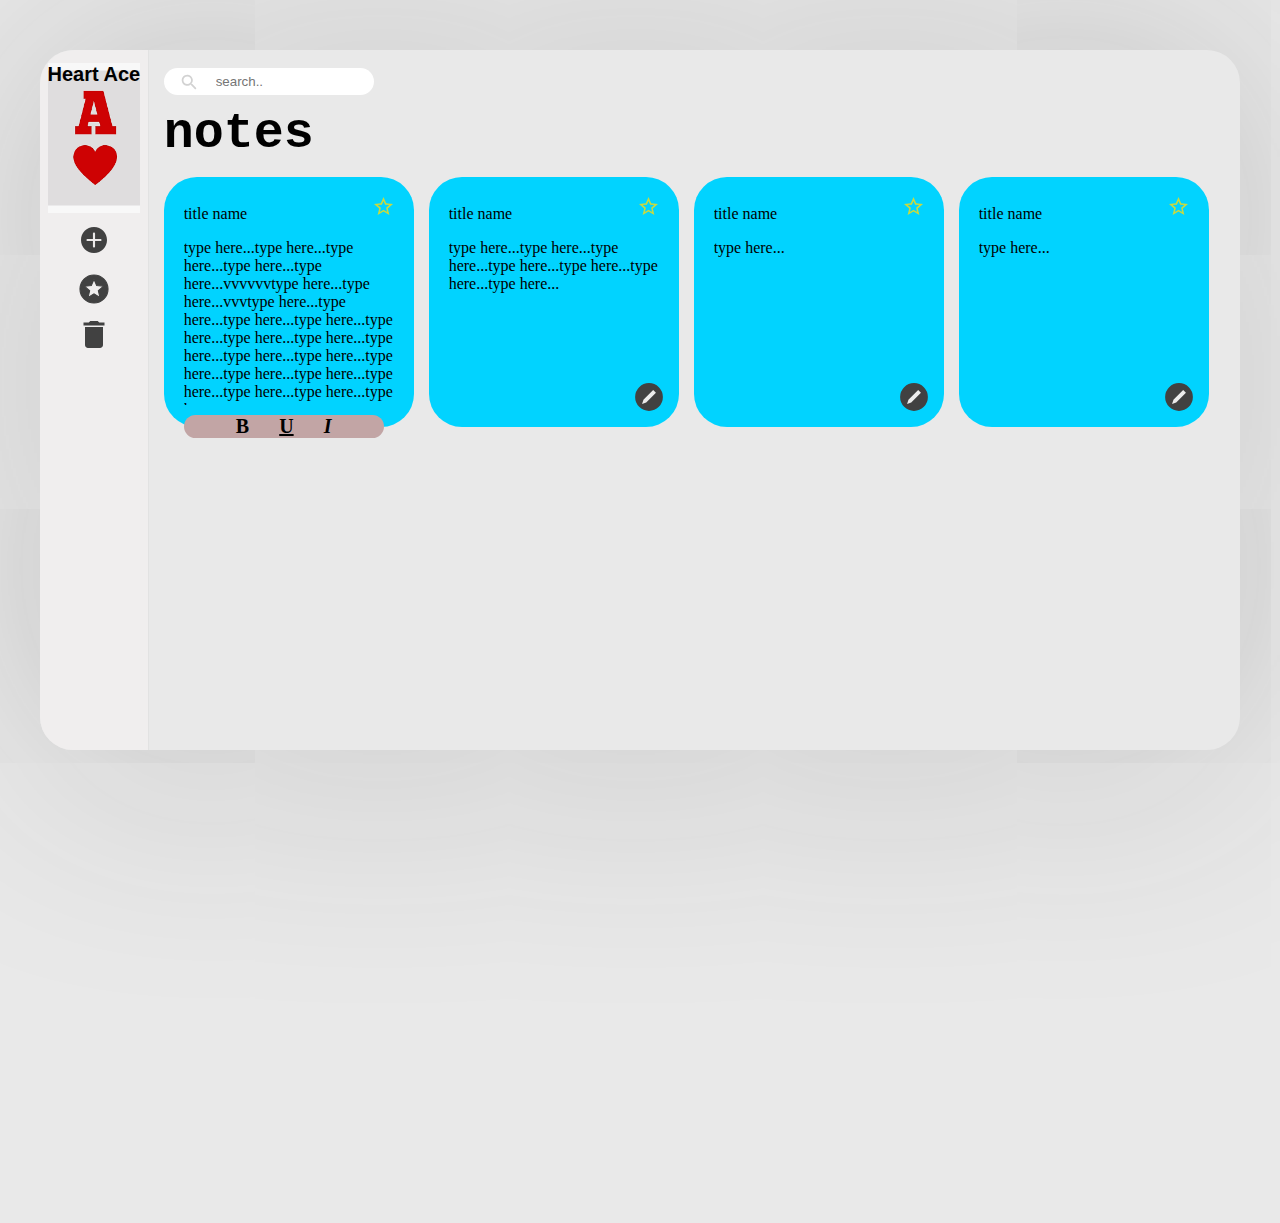
==== index.html @ 78c8141c "Heart Ace" ====
<!DOCTYPE html>
<html lang="en">

<head>
    <meta charset="UTF-8">
    <meta http-equiv="X-UA-Compatible" content="IE=edge">
    <meta name="viewport" content="width=device-width, initial-scale=1.0">
    <title>noteBook</title>
    <link rel="stylesheet" href="style.css">
</head>

<body>
    <section>
        <div id="menu">
            <h1>Heart Ace</h1>
            <ul>
                <li>
                    <svg fill="#414141" height="26px" width="26px" version="1.1" id="Layer_1"
                        xmlns="http://www.w3.org/2000/svg" xmlns:xlink="http://www.w3.org/1999/xlink"
                        viewBox="0 0 512 512" xml:space="preserve" stroke="#000000"
                        transform="matrix(1, 0, 0, 1, 0, 0)rotate(0)">
                        <g id="SVGRepo_bgCarrier" stroke-width="0"></g>
                        <g id="SVGRepo_tracerCarrier" stroke-linecap="round" stroke-linejoin="round"></g>
                        <g id="SVGRepo_iconCarrier">
                            <g>
                                <g>
                                    <path
                                        d="M256,0C114.837,0,0,114.837,0,256s114.837,256,256,256s256-114.837,256-256S397.163,0,256,0z M384,277.333H277.333V384 c0,11.776-9.557,21.333-21.333,21.333s-21.333-9.557-21.333-21.333V277.333H128.043c-11.776,0-21.333-9.557-21.333-21.333 s9.557-21.333,21.333-21.333h106.624V128c0-11.776,9.557-21.333,21.333-21.333s21.333,9.557,21.333,21.333v106.667H384 c11.776,0,21.333,9.557,21.333,21.333S395.776,277.333,384,277.333z">
                                    </path>
                                </g>
                            </g>
                        </g>
                    </svg>

                    <ul>
                        <li>
                            <div></div>
                        </li>
                        <li>
                            <div></div>
                        </li>
                        <li>
                            <div></div>
                        </li>
                        <li>
                            <div></div>
                        </li>
                    </ul>
                </li>
            </ul>
            <svg xmlns="http://www.w3.org/2000/svg" fill="#414141" width="64px" height="64px"
                viewBox="-10.8 -10.8 45.60 45.60" stroke="#414141" stroke-width="0.792">
                <g id="SVGRepo_bgCarrier" stroke-width="0"></g>
                <g id="SVGRepo_tracerCarrier" stroke-linecap="round" stroke-linejoin="round"></g>
                <g id="SVGRepo_iconCarrier">
                    <path
                        d="M11.99 2C6.47 2 2 6.48 2 12s4.47 10 9.99 10C17.52 22 22 17.52 22 12S17.52 2 11.99 2zm4.24 16L12 15.45 7.77 18l1.12-4.81-3.73-3.23 4.92-.42L12 5l1.92 4.53 4.92.42-3.73 3.23L16.23 18z">
                    </path>
                </g>
            </svg>
            <svg width="22" height="27" viewBox="0 0 22 27" fill="none" xmlns="http://www.w3.org/2000/svg">
                <path
                    d="M2 24C2 25.65 3.35 27 5 27H17C18.65 27 20 25.65 20 24V6H2V24ZM21.5 1.5H16.25L14.75 0H7.25L5.75 1.5H0.5V4.5H21.5V1.5Z"
                    fill="#414141" />
            </svg>

        </div>
        <div id="notesBox">
            <div class="searchBox">
                <svg width="50" height="16" viewBox="0 0 10 11" fill="none" xmlns="http://www.w3.org/2000/svg">
                    <path
                        d="M7.33255 6.93444H6.86916L6.70492 6.77616C7.40881 5.95544 7.77248 4.83573 7.57305 3.64569C7.29736 2.01596 5.9365 0.714531 4.29409 0.515213C1.81288 0.210373 -0.275323 2.29735 0.0296957 4.77711C0.229131 6.41856 1.53133 7.77861 3.162 8.05414C4.35275 8.25346 5.47311 7.89 6.29431 7.18652L6.45269 7.35067V7.81379L8.94563 10.3053C9.18613 10.5456 9.57913 10.5456 9.81963 10.3053C10.0601 10.0649 10.0601 9.67214 9.81963 9.43178L7.33255 6.93444ZM3.8131 6.93444C2.35253 6.93444 1.17352 5.75612 1.17352 4.2964C1.17352 2.83669 2.35253 1.65836 3.8131 1.65836C5.27367 1.65836 6.45269 2.83669 6.45269 4.2964C6.45269 5.75612 5.27367 6.93444 3.8131 6.93444Z"
                        fill="#D2D2D2" />
                </svg>
                <input type="search" name="" id="" placeholder="search..">
            </div>
            <h1>notes</h1>
            <div id="notes">
                <div>
                    <div>
                        <hi>title name</hi>
                        <p>type here...type here...type here...type here...type here...vvvvvvtype here...type
                            here...vvvtype here...type here...type here...type here...type here...type here...type
                            here...type here...type here...type here...type here...type here...type here...type
                            here...type here...type here...type here...</p>
                            
                    </div>
                    <nav>
                        <ul>
                            <li>
                                <b>B</b>
                            </li>
                            <li>
                               <b><u>U</u></b> 
                            </li>
                            <li>
                               <b><i>I</i></b> 
                            </li>
                        </ul>
                    </nav>

                    <svg width="19" height="19" viewBox="0 0 19 19" fill="none" xmlns="http://www.w3.org/2000/svg">
                        <path
                            d="M19 6.90152L12.1695 6.31415L9.5 0.042572L6.8305 6.32363L0 6.90152L5.187 11.3826L3.629 18.0426L9.5 14.5089L15.371 18.0426L13.8225 11.3826L19 6.90152ZM9.5 12.7373L5.928 14.8878L6.878 10.8331L3.724 8.10468L7.885 7.74468L9.5 3.92678L11.1245 7.75415L15.2855 8.11415L12.1315 10.8426L13.0815 14.8973L9.5 12.7373Z"
                            fill="#C9D940" />
                    </svg>

                    <!-- <svg fill="#414141" viewBox="-2.4 -2.4 28.80 28.80" xmlns="http://www.w3.org/2000/svg">
                            <g id="SVGRepo_bgCarrier" stroke-width="0" transform="translate(4.92,4.92), scale(0.59)">
                                <rect x="-2.4" y="-2.4" width="28.80" height="28.80" rx="14.4" fill="#ECECEC"
                                    strokewidth="0"></rect>
                            </g>
                            <g id="SVGRepo_tracerCarrier" stroke-linecap="round" stroke-linejoin="round"
                                stroke="#CCCCCC" stroke-width="0.048"></g>
                            <g id="SVGRepo_iconCarrier">
                                <path d="M12,2A10,10,0,1,0,22,12,10,10,0,0,0,12,2ZM10,16,7,17l1-3,7-7,2,2Z"></path>
                            </g>
                        </svg> -->

                </div>
                <div>
                    <div>
                        <hi>title name</hi>
                        <p>type here...type here...type here...type here...type here...type here...type here...</p>
                    </div>

                    <svg width="19" height="19" viewBox="0 0 19 19" fill="none" xmlns="http://www.w3.org/2000/svg">
                        <path
                            d="M19 6.90152L12.1695 6.31415L9.5 0.042572L6.8305 6.32363L0 6.90152L5.187 11.3826L3.629 18.0426L9.5 14.5089L15.371 18.0426L13.8225 11.3826L19 6.90152ZM9.5 12.7373L5.928 14.8878L6.878 10.8331L3.724 8.10468L7.885 7.74468L9.5 3.92678L11.1245 7.75415L15.2855 8.11415L12.1315 10.8426L13.0815 14.8973L9.5 12.7373Z"
                            fill="#C9D940" />
                    </svg>
                    </svg>
                    <svg class="pencil" fill="#414141" viewBox="-2.4 -2.4 28.80 28.80"
                        xmlns="http://www.w3.org/2000/svg">
                        <g id="SVGRepo_bgCarrier" stroke-width="0" transform="translate(4.92,4.92), scale(0.59)">
                            <rect x="-2.4" y="-2.4" width="28.80" height="28.80" rx="14.4" fill="#ECECEC"
                                strokewidth="0"></rect>
                        </g>
                        <g id="SVGRepo_tracerCarrier" stroke-linecap="round" stroke-linejoin="round" stroke="#CCCCCC"
                            stroke-width="0.048"></g>
                        <g id="SVGRepo_iconCarrier">
                            <path d="M12,2A10,10,0,1,0,22,12,10,10,0,0,0,12,2ZM10,16,7,17l1-3,7-7,2,2Z"></path>
                        </g>
                    </svg>

                </div>


                <div>
                    <div>
                        <hi>title name</hi>
                        <p>type here...</p>
                    </div>

                    <svg width="19" height="19" viewBox="0 0 19 19" fill="none" xmlns="http://www.w3.org/2000/svg">
                        <path
                            d="M19 6.90152L12.1695 6.31415L9.5 0.042572L6.8305 6.32363L0 6.90152L5.187 11.3826L3.629 18.0426L9.5 14.5089L15.371 18.0426L13.8225 11.3826L19 6.90152ZM9.5 12.7373L5.928 14.8878L6.878 10.8331L3.724 8.10468L7.885 7.74468L9.5 3.92678L11.1245 7.75415L15.2855 8.11415L12.1315 10.8426L13.0815 14.8973L9.5 12.7373Z"
                            fill="#C9D940" />
                    </svg>
                    </svg>
                    <svg class="pencil" fill="#414141" viewBox="-2.4 -2.4 28.80 28.80"
                        xmlns="http://www.w3.org/2000/svg">
                        <g id="SVGRepo_bgCarrier" stroke-width="0" transform="translate(4.92,4.92), scale(0.59)">
                            <rect x="-2.4" y="-2.4" width="28.80" height="28.80" rx="14.4" fill="#ECECEC"
                                strokewidth="0"></rect>
                        </g>
                        <g id="SVGRepo_tracerCarrier" stroke-linecap="round" stroke-linejoin="round" stroke="#CCCCCC"
                            stroke-width="0.048"></g>
                        <g id="SVGRepo_iconCarrier">
                            <path d="M12,2A10,10,0,1,0,22,12,10,10,0,0,0,12,2ZM10,16,7,17l1-3,7-7,2,2Z"></path>
                        </g>
                    </svg>

                </div>
                <div>
                    <div>
                        <hi>title name</hi>
                        <p>type here...</p>
                    </div>

                    <svg width="19" height="19" viewBox="0 0 19 19" fill="none" xmlns="http://www.w3.org/2000/svg">
                        <path
                            d="M19 6.90152L12.1695 6.31415L9.5 0.042572L6.8305 6.32363L0 6.90152L5.187 11.3826L3.629 18.0426L9.5 14.5089L15.371 18.0426L13.8225 11.3826L19 6.90152ZM9.5 12.7373L5.928 14.8878L6.878 10.8331L3.724 8.10468L7.885 7.74468L9.5 3.92678L11.1245 7.75415L15.2855 8.11415L12.1315 10.8426L13.0815 14.8973L9.5 12.7373Z"
                            fill="#C9D940" />
                    </svg>
                    </svg>
                    <svg class="pencil" fill="#414141" viewBox="-2.4 -2.4 28.80 28.80"
                        xmlns="http://www.w3.org/2000/svg">
                        <g id="SVGRepo_bgCarrier" stroke-width="0" transform="translate(4.92,4.92), scale(0.59)">
                            <rect x="-2.4" y="-2.4" width="28.80" height="28.80" rx="14.4" fill="#ECECEC"
                                strokewidth="0"></rect>
                        </g>
                        <g id="SVGRepo_tracerCarrier" stroke-linecap="round" stroke-linejoin="round" stroke="#CCCCCC"
                            stroke-width="0.048"></g>
                        <g id="SVGRepo_iconCarrier">
                            <path d="M12,2A10,10,0,1,0,22,12,10,10,0,0,0,12,2ZM10,16,7,17l1-3,7-7,2,2Z"></path>
                        </g>
                    </svg>

                </div>
                <!-- <div>
                    <div>
                        <hi>title name</hi>
                        <p>type here...</p>
                    </div>
                    
                        <svg width="19" height="19" viewBox="0 0 19 19" fill="none" xmlns="http://www.w3.org/2000/svg">
                            <path
                                d="M19 6.90152L12.1695 6.31415L9.5 0.042572L6.8305 6.32363L0 6.90152L5.187 11.3826L3.629 18.0426L9.5 14.5089L15.371 18.0426L13.8225 11.3826L19 6.90152ZM9.5 12.7373L5.928 14.8878L6.878 10.8331L3.724 8.10468L7.885 7.74468L9.5 3.92678L11.1245 7.75415L15.2855 8.11415L12.1315 10.8426L13.0815 14.8973L9.5 12.7373Z"
                                fill="#C9D940" />
                        </svg>
                        </svg>
                        <svg class="pencil" fill="#414141" viewBox="-2.4 -2.4 28.80 28.80" xmlns="http://www.w3.org/2000/svg">
                            <g id="SVGRepo_bgCarrier" stroke-width="0" transform="translate(4.92,4.92), scale(0.59)">
                                <rect x="-2.4" y="-2.4" width="28.80" height="28.80" rx="14.4" fill="#ECECEC"
                                    strokewidth="0"></rect>
                            </g>
                            <g id="SVGRepo_tracerCarrier" stroke-linecap="round" stroke-linejoin="round"
                                stroke="#CCCCCC" stroke-width="0.048"></g>
                            <g id="SVGRepo_iconCarrier">
                                <path d="M12,2A10,10,0,1,0,22,12,10,10,0,0,0,12,2ZM10,16,7,17l1-3,7-7,2,2Z"></path>
                            </g>
                        </svg>
                    
                </div> -->
                <!-- <div>
                    <div>
                        <hi>title name</hi>
                        <p>type here...</p>
                    </div>
                    
                        <svg width="19" height="19" viewBox="0 0 19 19" fill="none" xmlns="http://www.w3.org/2000/svg">
                            <path
                                d="M19 6.90152L12.1695 6.31415L9.5 0.042572L6.8305 6.32363L0 6.90152L5.187 11.3826L3.629 18.0426L9.5 14.5089L15.371 18.0426L13.8225 11.3826L19 6.90152ZM9.5 12.7373L5.928 14.8878L6.878 10.8331L3.724 8.10468L7.885 7.74468L9.5 3.92678L11.1245 7.75415L15.2855 8.11415L12.1315 10.8426L13.0815 14.8973L9.5 12.7373Z"
                                fill="#C9D940" />
                        </svg>
                        </svg>
                        <svg class="pencil" fill="#414141" viewBox="-2.4 -2.4 28.80 28.80" xmlns="http://www.w3.org/2000/svg">
                            <g id="SVGRepo_bgCarrier" stroke-width="0" transform="translate(4.92,4.92), scale(0.59)">
                                <rect x="-2.4" y="-2.4" width="28.80" height="28.80" rx="14.4" fill="#ECECEC"
                                    strokewidth="0"></rect>
                            </g>
                            <g id="SVGRepo_tracerCarrier" stroke-linecap="round" stroke-linejoin="round"
                                stroke="#CCCCCC" stroke-width="0.048"></g>
                            <g id="SVGRepo_iconCarrier">
                                <path d="M12,2A10,10,0,1,0,22,12,10,10,0,0,0,12,2ZM10,16,7,17l1-3,7-7,2,2Z"></path>
                            </g>
                        </svg>
                    
                </div> -->

                <!-- <div>
                    <div>
                        <hi>title name</hi>
                        <p>type here...</p>
                    </div>
                    
                        <svg width="19" height="19" viewBox="0 0 19 19" fill="none" xmlns="http://www.w3.org/2000/svg">
                            <path
                                d="M19 6.90152L12.1695 6.31415L9.5 0.042572L6.8305 6.32363L0 6.90152L5.187 11.3826L3.629 18.0426L9.5 14.5089L15.371 18.0426L13.8225 11.3826L19 6.90152ZM9.5 12.7373L5.928 14.8878L6.878 10.8331L3.724 8.10468L7.885 7.74468L9.5 3.92678L11.1245 7.75415L15.2855 8.11415L12.1315 10.8426L13.0815 14.8973L9.5 12.7373Z"
                                fill="#C9D940" />
                        </svg>
                        </svg>
                        <svg class="pencil" fill="#414141" viewBox="-2.4 -2.4 28.80 28.80" xmlns="http://www.w3.org/2000/svg">
                            <g id="SVGRepo_bgCarrier" stroke-width="0" transform="translate(4.92,4.92), scale(0.59)">
                                <rect x="-2.4" y="-2.4" width="28.80" height="28.80" rx="14.4" fill="#ECECEC"
                                    strokewidth="0"></rect>
                            </g>
                            <g id="SVGRepo_tracerCarrier" stroke-linecap="round" stroke-linejoin="round"
                                stroke="#CCCCCC" stroke-width="0.048"></g>
                            <g id="SVGRepo_iconCarrier">
                                <path d="M12,2A10,10,0,1,0,22,12,10,10,0,0,0,12,2ZM10,16,7,17l1-3,7-7,2,2Z"></path>
                            </g>
                        </svg>
                    
                </div> -->
            </div>
        </div>
    </section>

</body>

</html>
---- style.css ----
body {
    background-color: #E9E9E9;
}

section {
    width: 1200px;
    height: 700px;
    margin: 50px auto;
    background-color: #E9E9E9;
    border-radius: 33px;
    box-shadow: 0px 2px 250px 2px rgba(47, 47, 47, 0.22);
    display: flex;
    align-items: center;
}

/* right div start>>>>>> */
#menu {
    background-color: #F0EEEE;
    border-radius: 34px 0px 0px 33px;
    border-right: 1px solid #E2E2E2;
    width: 120px;
    height: 100%;
    display: flex;
    flex-wrap: wrap;
    flex-direction: column;
    align-items: center;
}

#menu>h1 {
    font-family: 'Lucida Sans', 'Lucida Sans Regular', 'Lucida Grande', 'Lucida Sans Unicode', Geneva, Verdana, sans-serif;
    font-size: 20px;
    font-weight: 600;
    height: 150px;
    background-image: url(img/download.png);
    background-size: cover;
    background-position: center;
}
/*menu>list of colorful circles  start............. */
#menu>ul {
    list-style: none;
    padding-left: 0;
    margin: 0;
}

#menu>ul>li>ul {
    padding-left: 0;
    margin-left: 3px;
    display: none;
    visibility: hidden;
    
}

#menu>ul>li:hover>ul{
    
    visibility: visible;
    display: block;
}

#menu>ul>li>ul>li {
    list-style: none;
}

#menu>ul>li>ul>li>div {
    margin-bottom: 10px;
    width: 20px;
    height: 20px;
    border-radius: 30px;
}

#menu>ul>li>ul>li:nth-of-type(1)>div {
    background-color: #E4EE90;
}

#menu>ul>li>ul>li:nth-of-type(2)>div {
    background-color: #01D3FF;
}

#menu>ul>li>ul>li:nth-of-type(3)>div {
    background-color: #FF9B73;
}

#menu>ul>li>ul>li:nth-of-type(4)>div {
    background-color: #FFC972;
}
/* list end................... */
/* ................. */
/* menu end............ */


/* neteBox start...nooooooooooooo */
#notesBox {
    margin-left: 15px;
    width: 100%;
    height: 100%;
}
/* searchBox item........... */
#notesBox>.searchBox {
    display: flex;
    align-items: center;
    width: 210px;
    height: 27px;
    border-radius: 50px;
    background-color: #fff;
    margin: 18px 0 10px 0;
}

#notesBox>.searchBox>input {
    outline: none;
    border: none;
    width: 110px;
}
/* searchBox item................ */
#notesBox>h1 {
    font-size: 50px;
    margin: 0 0 15px 0;
    font-family: monospace;
}

#notes {
    display: grid;
    grid-template-columns: 250px 250px 250px 250px;
    grid-template-rows:250px 250px 250px 250px  ;
    grid-gap: 15px;
}

#notes>div {
    border-radius: 33px;
    background-color: #01D3FF;
    /* display: flex;
    justify-content: space-around; */
    position: relative;
    /* align-items: center; */
}

#notes>div>div {
    width: 90%;
    height: 80%;
    margin-top: 28px;
    margin-left: 20px;
    overflow: hidden;
}
/* scroll.................. */
#notes>div:first-of-type>div {
    overflow-y: scroll;
}
#notes>div:first-of-type>div::-webkit-scrollbar {
    width: 8px;
    height: 15px;
}
#notes>div:first-of-type>div::-webkit-scrollbar-thumb{
    background-color: #E4EE90;
    border-radius: 10px;
}
#notes>div:first-of-type>div::-webkit-scrollbar-track{
    background-color: #000;
    border-radius: 10px;
}
/* scroll end............... */

#notes>div>svg:first-of-type {
    position: absolute;
    top: 20px;
    right: 21px;
}

.pencil {
    position: absolute;
    bottom: 10px;
    right: 10px;
    width: 40px;
    
}
nav{
    margin:10px 0 0 20px;
    border-radius: 30px;
   
    width: 200px;
    background-color: rgb(194, 165, 165);
}
nav>ul{
list-style: none;
display: flex;
    flex-wrap: wrap;
    justify-content: center;
    align-items: center;
    padding: 0;
    margin: 0;
}
nav>ul>li{
    margin: 0 15px;
    font-size: 20px;
}

/* noteBox end....yeeeeeeeeeeeeeeeeeee */
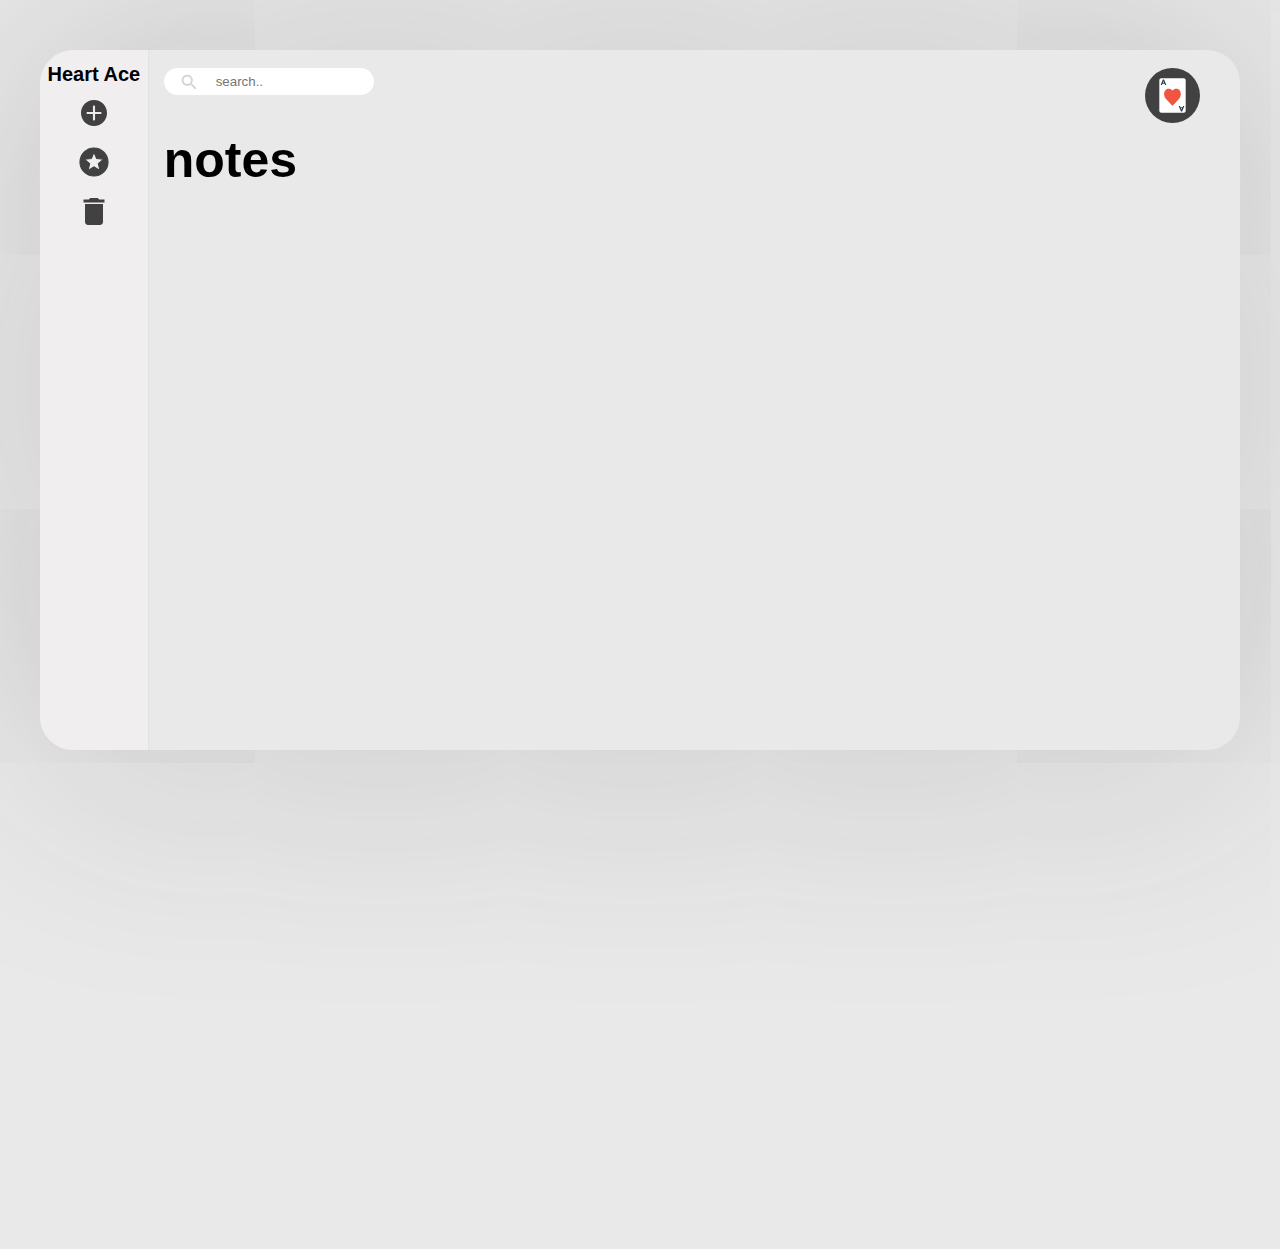
==== commit fbaa8d2d: "heart ace" ====
--- a/index.html
+++ b/index.html
@@ -11,8 +11,10 @@
 
 <body>
     <section>
+        <!-- menu start...left div......... -->
         <div id="menu">
             <h1>Heart Ace</h1>
+            <!-- start list..... -->
             <ul>
                 <li>
                     <svg fill="#414141" height="26px" width="26px" version="1.1" id="Layer_1"
@@ -47,8 +49,28 @@
                         </li>
                     </ul>
                 </li>
+                <li>
+                    <svg xmlns="http://www.w3.org/2000/svg" fill="#414141" width="64px" height="64px"
+                        viewBox="-10.8 -10.8 45.60 45.60" stroke="#414141" stroke-width="0.792">
+                        <g id="SVGRepo_bgCarrier" stroke-width="0"></g>
+                        <g id="SVGRepo_tracerCarrier" stroke-linecap="round" stroke-linejoin="round"></g>
+                        <g id="SVGRepo_iconCarrier">
+                            <path
+                                d="M11.99 2C6.47 2 2 6.48 2 12s4.47 10 9.99 10C17.52 22 22 17.52 22 12S17.52 2 11.99 2zm4.24 16L12 15.45 7.77 18l1.12-4.81-3.73-3.23 4.92-.42L12 5l1.92 4.53 4.92.42-3.73 3.23L16.23 18z">
+                            </path>
+                        </g>
+                    </svg>
+                </li>
+                <li>
+                    <svg width="22" height="27" viewBox="0 0 22 27" fill="none" xmlns="http://www.w3.org/2000/svg">
+                        <path
+                            d="M2 24C2 25.65 3.35 27 5 27H17C18.65 27 20 25.65 20 24V6H2V24ZM21.5 1.5H16.25L14.75 0H7.25L5.75 1.5H0.5V4.5H21.5V1.5Z"
+                            fill="#414141" />
+                    </svg>
+                </li>
             </ul>
-            <svg xmlns="http://www.w3.org/2000/svg" fill="#414141" width="64px" height="64px"
+            <!-- list end????????? -->
+            <!-- <svg xmlns="http://www.w3.org/2000/svg" fill="#414141" width="64px" height="64px"
                 viewBox="-10.8 -10.8 45.60 45.60" stroke="#414141" stroke-width="0.792">
                 <g id="SVGRepo_bgCarrier" stroke-width="0"></g>
                 <g id="SVGRepo_tracerCarrier" stroke-linecap="round" stroke-linejoin="round"></g>
@@ -57,23 +79,60 @@
                         d="M11.99 2C6.47 2 2 6.48 2 12s4.47 10 9.99 10C17.52 22 22 17.52 22 12S17.52 2 11.99 2zm4.24 16L12 15.45 7.77 18l1.12-4.81-3.73-3.23 4.92-.42L12 5l1.92 4.53 4.92.42-3.73 3.23L16.23 18z">
                     </path>
                 </g>
-            </svg>
-            <svg width="22" height="27" viewBox="0 0 22 27" fill="none" xmlns="http://www.w3.org/2000/svg">
+            </svg> -->
+            <!-- <svg width="22" height="27" viewBox="0 0 22 27" fill="none" xmlns="http://www.w3.org/2000/svg">
                 <path
                     d="M2 24C2 25.65 3.35 27 5 27H17C18.65 27 20 25.65 20 24V6H2V24ZM21.5 1.5H16.25L14.75 0H7.25L5.75 1.5H0.5V4.5H21.5V1.5Z"
                     fill="#414141" />
-            </svg>
+            </svg> -->
 
         </div>
+        <!-- menu end....... -->
+
+
+        <!-- notesBox start right div..... -->
         <div id="notesBox">
-            <div class="searchBox">
+            <div id="noteHeader">
+                <div class="searchBox">
+                    <svg width="50" height="16" viewBox="0 0 10 11" fill="none" xmlns="http://www.w3.org/2000/svg">
+                        <path
+                            d="M7.33255 6.93444H6.86916L6.70492 6.77616C7.40881 5.95544 7.77248 4.83573 7.57305 3.64569C7.29736 2.01596 5.9365 0.714531 4.29409 0.515213C1.81288 0.210373 -0.275323 2.29735 0.0296957 4.77711C0.229131 6.41856 1.53133 7.77861 3.162 8.05414C4.35275 8.25346 5.47311 7.89 6.29431 7.18652L6.45269 7.35067V7.81379L8.94563 10.3053C9.18613 10.5456 9.57913 10.5456 9.81963 10.3053C10.0601 10.0649 10.0601 9.67214 9.81963 9.43178L7.33255 6.93444ZM3.8131 6.93444C2.35253 6.93444 1.17352 5.75612 1.17352 4.2964C1.17352 2.83669 2.35253 1.65836 3.8131 1.65836C5.27367 1.65836 6.45269 2.83669 6.45269 4.2964C6.45269 5.75612 5.27367 6.93444 3.8131 6.93444Z"
+                            fill="#D2D2D2" />
+                    </svg>
+                    <input type="search" name="" id="" placeholder="search..">
+                </div>
+                <svg height="71px" width="71px" version="1.1" id="Layer_1" xmlns="http://www.w3.org/2000/svg"
+                    xmlns:xlink="http://www.w3.org/1999/xlink" viewBox="0 0 504 504" xml:space="preserve"
+                    fill="#000000">
+                    <g id="SVGRepo_bgCarrier" stroke-width="0"></g>
+                    <g id="SVGRepo_tracerCarrier" stroke-linecap="round" stroke-linejoin="round"></g>
+                    <g id="SVGRepo_iconCarrier">
+                        <circle style="fill:#414141;" cx="252" cy="252" r="252"></circle>
+                        <path style="fill:#FFFFFF;"
+                            d="M354.8,409.6H149.2c-10,0-18-8-18-18V112.4c0-10,8-18,18-18h205.6c10,0,18,8,18,18v279.2 C372.8,401.6,364.8,409.6,354.8,409.6z">
+                        </path>
+                        <g>
+                            <path style="fill:#2B3B4E;"
+                                d="M184,154.8l-4.4-10.4h-20.4l-4.4,10.4h-11.6l20.8-48.4h10.4l20.8,48.4H184z M169.2,120.8l-6,14h12 L169.2,120.8z">
+                            </path>
+                            <path style="fill:#2B3B4E;"
+                                d="M320,349.2l4.4,10.4h20.4l4.4-10.4h11.6L340,397.6h-10.4l-20.8-48.4H320z M334.8,383.2l6-14h-12 L334.8,383.2z">
+                            </path>
+                        </g>
+                        <path style="fill:#F1543F;"
+                            d="M252,207.2c13.6-17.2,32.8-21.2,46.4-16c33.2,12.8,41.2,61.6,12.4,92C252,346.4,252,346.4,252,346.4 s0,0-59.2-63.2c-28.8-30.8-20.8-79.2,12.4-92C219.2,186,238.4,189.6,252,207.2z">
+                        </path>
+                    </g>
+                </svg>
+            </div>
+            <!-- <div class="searchBox">
                 <svg width="50" height="16" viewBox="0 0 10 11" fill="none" xmlns="http://www.w3.org/2000/svg">
                     <path
                         d="M7.33255 6.93444H6.86916L6.70492 6.77616C7.40881 5.95544 7.77248 4.83573 7.57305 3.64569C7.29736 2.01596 5.9365 0.714531 4.29409 0.515213C1.81288 0.210373 -0.275323 2.29735 0.0296957 4.77711C0.229131 6.41856 1.53133 7.77861 3.162 8.05414C4.35275 8.25346 5.47311 7.89 6.29431 7.18652L6.45269 7.35067V7.81379L8.94563 10.3053C9.18613 10.5456 9.57913 10.5456 9.81963 10.3053C10.0601 10.0649 10.0601 9.67214 9.81963 9.43178L7.33255 6.93444ZM3.8131 6.93444C2.35253 6.93444 1.17352 5.75612 1.17352 4.2964C1.17352 2.83669 2.35253 1.65836 3.8131 1.65836C5.27367 1.65836 6.45269 2.83669 6.45269 4.2964C6.45269 5.75612 5.27367 6.93444 3.8131 6.93444Z"
                         fill="#D2D2D2" />
                 </svg>
                 <input type="search" name="" id="" placeholder="search..">
-            </div>
+            </div> -->
             <h1>notes</h1>
             <div id="notes">
                 <div>
@@ -83,7 +142,7 @@
                             here...vvvtype here...type here...type here...type here...type here...type here...type
                             here...type here...type here...type here...type here...type here...type here...type
                             here...type here...type here...type here...</p>
-                            
+
                     </div>
                     <nav>
                         <ul>
@@ -91,10 +150,10 @@
                                 <b>B</b>
                             </li>
                             <li>
-                               <b><u>U</u></b> 
+                                <b><u>U</u></b>
                             </li>
                             <li>
-                               <b><i>I</i></b> 
+                                <b><i>I</i></b>
                             </li>
                         </ul>
                     </nav>
@@ -119,10 +178,10 @@
 
                 </div>
                 <div>
-                    <div>
-                        <hi>title name</hi>
-                        <p>type here...type here...type here...type here...type here...type here...type here...</p>
-                    </div>
+
+                    <h3>title name</h3>
+                    <textarea name="" id="textarea" cols="21" rows="7" placeholder="type here..."></textarea>
+
 
                     <svg width="19" height="19" viewBox="0 0 19 19" fill="none" xmlns="http://www.w3.org/2000/svg">
                         <path
@@ -248,7 +307,6 @@
                         </svg>
                     
                 </div> -->
-
                 <!-- <div>
                     <div>
                         <hi>title name</hi>
@@ -276,6 +334,7 @@
                 </div> -->
             </div>
         </div>
+        <!-- notesBox end.......... -->
     </section>
 
 </body>
--- a/style.css
+++ b/style.css
@@ -1,7 +1,9 @@
+/* IN THE NAME OF RAINBOW GOD :D */
+
+
 body {
     background-color: #E9E9E9;
 }
-
 section {
     width: 1200px;
     height: 700px;
@@ -27,19 +29,23 @@
 }
 
 #menu>h1 {
-    font-family: 'Lucida Sans', 'Lucida Sans Regular', 'Lucida Grande', 'Lucida Sans Unicode', Geneva, Verdana, sans-serif;
+    font-family:Arial, Helvetica ,sans-serif;
     font-size: 20px;
     font-weight: 600;
-    height: 150px;
-    background-image: url(img/download.png);
+    /* height: 150px; */
+    /* background-image: url(img/download.png);
     background-size: cover;
-    background-position: center;
+    background-position: center; */
 }
 /*menu>list of colorful circles  start............. */
 #menu>ul {
     list-style: none;
     padding-left: 0;
     margin: 0;
+    display: flex;
+    flex-wrap: wrap;
+    justify-content:center ;
+    width: 70px;
 }
 
 #menu>ul>li>ul {
@@ -47,7 +53,6 @@
     margin-left: 3px;
     display: none;
     visibility: hidden;
-    
 }
 
 #menu>ul>li:hover>ul{
@@ -93,8 +98,17 @@
     width: 100%;
     height: 100%;
 }
+#noteHeader{
+    display: flex;
+    justify-content: space-between;
+}
+#noteHeader>svg{
+    margin-top: 10px;
+    width: 55px;
+    margin-right: 40px;
+}
 /* searchBox item........... */
-#notesBox>.searchBox {
+#notesBox>#noteHeader>.searchBox {
     display: flex;
     align-items: center;
     width: 210px;
@@ -104,7 +118,7 @@
     margin: 18px 0 10px 0;
 }
 
-#notesBox>.searchBox>input {
+#notesBox>#noteHeader>.searchBox>input {
     outline: none;
     border: none;
     width: 110px;
@@ -113,7 +127,7 @@
 #notesBox>h1 {
     font-size: 50px;
     margin: 0 0 15px 0;
-    font-family: monospace;
+    font-family: Arial, Helvetica, sans-serif;
 }
 
 #notes {
@@ -126,12 +140,40 @@
 #notes>div {
     border-radius: 33px;
     background-color: #01D3FF;
+    font-family: Arial, Helvetica, sans-serif;
     /* display: flex;
     justify-content: space-around; */
     position: relative;
+    animation: start 0.4s linear forwards;
+    opacity: 0;
     /* align-items: center; */
 }
-
+#notes>div:nth-of-type(1){
+    animation-delay: .2s;
+}
+#notes>div:nth-of-type(2){
+    animation-delay: .4s;
+}
+#notes>div:nth-of-type(3){
+    animation-delay: .6s;
+}
+#notes>div:nth-of-type(4){
+    animation-delay: .8s;
+}
+@keyframes start {
+    from{
+        width: 0px;
+        height: 0px;
+        opacity: 0;
+        transform: translate(200px,100px);
+    }
+    to{
+        width: 250px;
+        height: 250px;
+        opacity: 1;
+        transform: translate(0,0);
+    }
+}
 #notes>div>div {
     width: 90%;
     height: 80%;
@@ -139,6 +181,21 @@
     margin-left: 20px;
     overflow: hidden;
 }
+
+#notes>div>h3{
+    padding-left: 10px;
+}
+#notes>div>#textarea{
+    margin-left: 10px;
+    /* padding-right: 20px; */
+    line-height: 19px;
+    font-size: 15px;
+    /* padding-bottom: 140px; */
+    outline: none;
+    border: none;
+    background-color: #01D3FF;
+}
+
 /* scroll.................. */
 #notes>div:first-of-type>div {
     overflow-y: scroll;
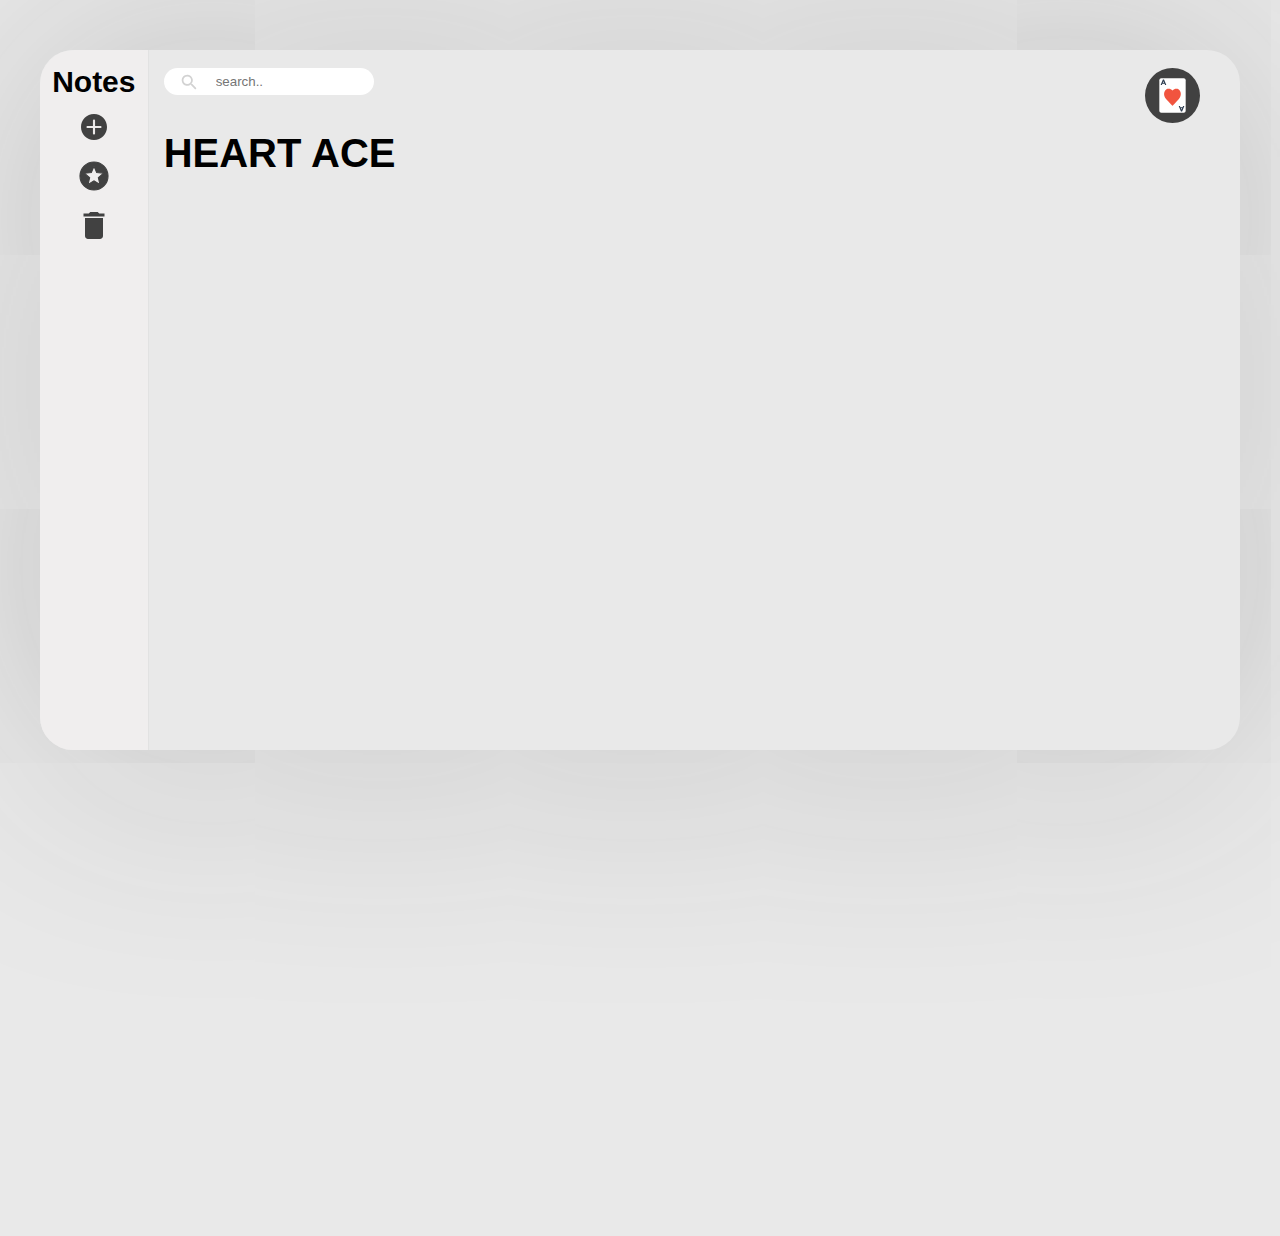
==== commit 069af1f5: "heart ace" ====
--- a/index.html
+++ b/index.html
@@ -13,7 +13,7 @@
     <section>
         <!-- menu start...left div......... -->
         <div id="menu">
-            <h1>Heart Ace</h1>
+            <h1>Notes</h1>
             <!-- start list..... -->
             <ul>
                 <li>
@@ -36,16 +36,16 @@
 
                     <ul>
                         <li>
-                            <div></div>
-                        </li>
-                        <li>
-                            <div></div>
-                        </li>
-                        <li>
-                            <div></div>
-                        </li>
-                        <li>
-                            <div></div>
+                            <div id="yellow"></div>
+                        </li>
+                        <li>
+                            <div id="blue"></div>
+                        </li>
+                        <li>
+                            <div id="red"></div>
+                        </li>
+                        <li>
+                            <div id="orange"></div>
                         </li>
                     </ul>
                 </li>
@@ -70,21 +70,10 @@
                 </li>
             </ul>
             <!-- list end????????? -->
-            <!-- <svg xmlns="http://www.w3.org/2000/svg" fill="#414141" width="64px" height="64px"
-                viewBox="-10.8 -10.8 45.60 45.60" stroke="#414141" stroke-width="0.792">
-                <g id="SVGRepo_bgCarrier" stroke-width="0"></g>
-                <g id="SVGRepo_tracerCarrier" stroke-linecap="round" stroke-linejoin="round"></g>
-                <g id="SVGRepo_iconCarrier">
-                    <path
-                        d="M11.99 2C6.47 2 2 6.48 2 12s4.47 10 9.99 10C17.52 22 22 17.52 22 12S17.52 2 11.99 2zm4.24 16L12 15.45 7.77 18l1.12-4.81-3.73-3.23 4.92-.42L12 5l1.92 4.53 4.92.42-3.73 3.23L16.23 18z">
-                    </path>
-                </g>
-            </svg> -->
-            <!-- <svg width="22" height="27" viewBox="0 0 22 27" fill="none" xmlns="http://www.w3.org/2000/svg">
-                <path
-                    d="M2 24C2 25.65 3.35 27 5 27H17C18.65 27 20 25.65 20 24V6H2V24ZM21.5 1.5H16.25L14.75 0H7.25L5.75 1.5H0.5V4.5H21.5V1.5Z"
-                    fill="#414141" />
-            </svg> -->
+            <path
+                d="M2 24C2 25.65 3.35 27 5 27H17C18.65 27 20 25.65 20 24V6H2V24ZM21.5 1.5H16.25L14.75 0H7.25L5.75 1.5H0.5V4.5H21.5V1.5Z"
+                fill="#414141" />
+            </svg>
 
         </div>
         <!-- menu end....... -->
@@ -125,26 +114,16 @@
                     </g>
                 </svg>
             </div>
-            <!-- <div class="searchBox">
-                <svg width="50" height="16" viewBox="0 0 10 11" fill="none" xmlns="http://www.w3.org/2000/svg">
-                    <path
-                        d="M7.33255 6.93444H6.86916L6.70492 6.77616C7.40881 5.95544 7.77248 4.83573 7.57305 3.64569C7.29736 2.01596 5.9365 0.714531 4.29409 0.515213C1.81288 0.210373 -0.275323 2.29735 0.0296957 4.77711C0.229131 6.41856 1.53133 7.77861 3.162 8.05414C4.35275 8.25346 5.47311 7.89 6.29431 7.18652L6.45269 7.35067V7.81379L8.94563 10.3053C9.18613 10.5456 9.57913 10.5456 9.81963 10.3053C10.0601 10.0649 10.0601 9.67214 9.81963 9.43178L7.33255 6.93444ZM3.8131 6.93444C2.35253 6.93444 1.17352 5.75612 1.17352 4.2964C1.17352 2.83669 2.35253 1.65836 3.8131 1.65836C5.27367 1.65836 6.45269 2.83669 6.45269 4.2964C6.45269 5.75612 5.27367 6.93444 3.8131 6.93444Z"
-                        fill="#D2D2D2" />
-                </svg>
-                <input type="search" name="" id="" placeholder="search..">
-            </div> -->
-            <h1>notes</h1>
+
+            <h1>HEART ACE</h1>
             <div id="notes">
                 <div>
-                    <div>
-                        <hi>title name</hi>
-                        <p>type here...type here...type here...type here...type here...vvvvvvtype here...type
-                            here...vvvtype here...type here...type here...type here...type here...type here...type
-                            here...type here...type here...type here...type here...type here...type here...type
-                            here...type here...type here...type here...</p>
-
-                    </div>
-                    <nav>
+                    
+                        <h3>title name</h3>
+                        <textarea name="" id="textarea" cols="21" rows="7" placeholder="type here..."></textarea>
+
+                    
+                    <nav class="nav">
                         <ul>
                             <li>
                                 <b>B</b>
@@ -204,12 +183,11 @@
 
                 </div>
 
-
-                <div>
-                    <div>
-                        <hi>title name</hi>
-                        <p>type here...</p>
-                    </div>
+                <div>
+
+                    <h3>title name</h3>
+                    <textarea name="" id="textarea" cols="21" rows="7" placeholder="type here..."></textarea>
+
 
                     <svg width="19" height="19" viewBox="0 0 19 19" fill="none" xmlns="http://www.w3.org/2000/svg">
                         <path
@@ -232,10 +210,10 @@
 
                 </div>
                 <div>
-                    <div>
-                        <hi>title name</hi>
-                        <p>type here...</p>
-                    </div>
+
+                    <h3>title name</h3>
+                    <textarea name="" id="textarea" cols="21" rows="7" placeholder="type here..."></textarea>
+
 
                     <svg width="19" height="19" viewBox="0 0 19 19" fill="none" xmlns="http://www.w3.org/2000/svg">
                         <path
@@ -257,86 +235,27 @@
                     </svg>
 
                 </div>
-                <!-- <div>
-                    <div>
-                        <hi>title name</hi>
-                        <p>type here...</p>
-                    </div>
-                    
-                        <svg width="19" height="19" viewBox="0 0 19 19" fill="none" xmlns="http://www.w3.org/2000/svg">
-                            <path
-                                d="M19 6.90152L12.1695 6.31415L9.5 0.042572L6.8305 6.32363L0 6.90152L5.187 11.3826L3.629 18.0426L9.5 14.5089L15.371 18.0426L13.8225 11.3826L19 6.90152ZM9.5 12.7373L5.928 14.8878L6.878 10.8331L3.724 8.10468L7.885 7.74468L9.5 3.92678L11.1245 7.75415L15.2855 8.11415L12.1315 10.8426L13.0815 14.8973L9.5 12.7373Z"
-                                fill="#C9D940" />
-                        </svg>
-                        </svg>
-                        <svg class="pencil" fill="#414141" viewBox="-2.4 -2.4 28.80 28.80" xmlns="http://www.w3.org/2000/svg">
-                            <g id="SVGRepo_bgCarrier" stroke-width="0" transform="translate(4.92,4.92), scale(0.59)">
-                                <rect x="-2.4" y="-2.4" width="28.80" height="28.80" rx="14.4" fill="#ECECEC"
-                                    strokewidth="0"></rect>
-                            </g>
-                            <g id="SVGRepo_tracerCarrier" stroke-linecap="round" stroke-linejoin="round"
-                                stroke="#CCCCCC" stroke-width="0.048"></g>
-                            <g id="SVGRepo_iconCarrier">
-                                <path d="M12,2A10,10,0,1,0,22,12,10,10,0,0,0,12,2ZM10,16,7,17l1-3,7-7,2,2Z"></path>
-                            </g>
-                        </svg>
-                    
-                </div> -->
-                <!-- <div>
-                    <div>
-                        <hi>title name</hi>
-                        <p>type here...</p>
-                    </div>
-                    
-                        <svg width="19" height="19" viewBox="0 0 19 19" fill="none" xmlns="http://www.w3.org/2000/svg">
-                            <path
-                                d="M19 6.90152L12.1695 6.31415L9.5 0.042572L6.8305 6.32363L0 6.90152L5.187 11.3826L3.629 18.0426L9.5 14.5089L15.371 18.0426L13.8225 11.3826L19 6.90152ZM9.5 12.7373L5.928 14.8878L6.878 10.8331L3.724 8.10468L7.885 7.74468L9.5 3.92678L11.1245 7.75415L15.2855 8.11415L12.1315 10.8426L13.0815 14.8973L9.5 12.7373Z"
-                                fill="#C9D940" />
-                        </svg>
-                        </svg>
-                        <svg class="pencil" fill="#414141" viewBox="-2.4 -2.4 28.80 28.80" xmlns="http://www.w3.org/2000/svg">
-                            <g id="SVGRepo_bgCarrier" stroke-width="0" transform="translate(4.92,4.92), scale(0.59)">
-                                <rect x="-2.4" y="-2.4" width="28.80" height="28.80" rx="14.4" fill="#ECECEC"
-                                    strokewidth="0"></rect>
-                            </g>
-                            <g id="SVGRepo_tracerCarrier" stroke-linecap="round" stroke-linejoin="round"
-                                stroke="#CCCCCC" stroke-width="0.048"></g>
-                            <g id="SVGRepo_iconCarrier">
-                                <path d="M12,2A10,10,0,1,0,22,12,10,10,0,0,0,12,2ZM10,16,7,17l1-3,7-7,2,2Z"></path>
-                            </g>
-                        </svg>
-                    
-                </div> -->
-                <!-- <div>
-                    <div>
-                        <hi>title name</hi>
-                        <p>type here...</p>
-                    </div>
-                    
-                        <svg width="19" height="19" viewBox="0 0 19 19" fill="none" xmlns="http://www.w3.org/2000/svg">
-                            <path
-                                d="M19 6.90152L12.1695 6.31415L9.5 0.042572L6.8305 6.32363L0 6.90152L5.187 11.3826L3.629 18.0426L9.5 14.5089L15.371 18.0426L13.8225 11.3826L19 6.90152ZM9.5 12.7373L5.928 14.8878L6.878 10.8331L3.724 8.10468L7.885 7.74468L9.5 3.92678L11.1245 7.75415L15.2855 8.11415L12.1315 10.8426L13.0815 14.8973L9.5 12.7373Z"
-                                fill="#C9D940" />
-                        </svg>
-                        </svg>
-                        <svg class="pencil" fill="#414141" viewBox="-2.4 -2.4 28.80 28.80" xmlns="http://www.w3.org/2000/svg">
-                            <g id="SVGRepo_bgCarrier" stroke-width="0" transform="translate(4.92,4.92), scale(0.59)">
-                                <rect x="-2.4" y="-2.4" width="28.80" height="28.80" rx="14.4" fill="#ECECEC"
-                                    strokewidth="0"></rect>
-                            </g>
-                            <g id="SVGRepo_tracerCarrier" stroke-linecap="round" stroke-linejoin="round"
-                                stroke="#CCCCCC" stroke-width="0.048"></g>
-                            <g id="SVGRepo_iconCarrier">
-                                <path d="M12,2A10,10,0,1,0,22,12,10,10,0,0,0,12,2ZM10,16,7,17l1-3,7-7,2,2Z"></path>
-                            </g>
-                        </svg>
-                    
-                </div> -->
+              
+                    <g id="SVGRepo_bgCarrier" stroke-width="0" transform="translate(4.92,4.92), scale(0.59)">
+                        <rect x="-2.4" y="-2.4" width="28.80" height="28.80" rx="14.4" fill="#ECECEC" strokewidth="0">
+                        </rect>
+                    </g>
+                    <g id="SVGRepo_tracerCarrier" stroke-linecap="round" stroke-linejoin="round" stroke="#CCCCCC"
+                        stroke-width="0.048"></g>
+                    <g id="SVGRepo_iconCarrier">
+                        <path d="M12,2A10,10,0,1,0,22,12,10,10,0,0,0,12,2ZM10,16,7,17l1-3,7-7,2,2Z"></path>
+                    </g>
+                
+
             </div>
+           
+
         </div>
+        </div>
+
         <!-- notesBox end.......... -->
     </section>
-
+    <script src="app.js"></script>
 </body>
 
 </html>--- a/style.css
+++ b/style.css
@@ -4,6 +4,7 @@
 body {
     background-color: #E9E9E9;
 }
+
 section {
     width: 1200px;
     height: 700px;
@@ -29,14 +30,40 @@
 }
 
 #menu>h1 {
-    font-family:Arial, Helvetica ,sans-serif;
-    font-size: 20px;
+    font-family: Arial, Helvetica, sans-serif;
+    font-size: 30px;
     font-weight: 600;
-    /* height: 150px; */
-    /* background-image: url(img/download.png);
-    background-size: cover;
-    background-position: center; */
-}
+    /* animation: color 20s; */
+    margin: 15px 0;
+}
+
+@keyframes color {
+    0% {
+        color: purple;
+    }
+
+    20% {
+        color: blue;
+    }
+
+    40% {
+        color: green;
+    }
+
+    60% {
+        color: yellow;
+    }
+
+    80% {
+        color: orange;
+    }
+
+    100% {
+
+        color: red;
+    }
+}
+
 /*menu>list of colorful circles  start............. */
 #menu>ul {
     list-style: none;
@@ -44,7 +71,7 @@
     margin: 0;
     display: flex;
     flex-wrap: wrap;
-    justify-content:center ;
+    justify-content: center;
     width: 70px;
 }
 
@@ -55,8 +82,8 @@
     visibility: hidden;
 }
 
-#menu>ul>li:hover>ul{
-    
+#menu>ul>li:hover>ul {
+
     visibility: visible;
     display: block;
 }
@@ -72,21 +99,22 @@
     border-radius: 30px;
 }
 
-#menu>ul>li>ul>li:nth-of-type(1)>div {
+#menu>ul>li>ul>li>#yellow {
     background-color: #E4EE90;
 }
 
-#menu>ul>li>ul>li:nth-of-type(2)>div {
+#menu>ul>li>ul>li>#blue {
     background-color: #01D3FF;
 }
 
-#menu>ul>li>ul>li:nth-of-type(3)>div {
+#menu>ul>li>ul>li>#red {
     background-color: #FF9B73;
 }
 
-#menu>ul>li>ul>li:nth-of-type(4)>div {
+#menu>ul>li>ul>li>#orange {
     background-color: #FFC972;
 }
+
 /* list end................... */
 /* ................. */
 /* menu end............ */
@@ -98,15 +126,18 @@
     width: 100%;
     height: 100%;
 }
-#noteHeader{
+
+#noteHeader {
     display: flex;
     justify-content: space-between;
 }
-#noteHeader>svg{
+
+#noteHeader>svg {
     margin-top: 10px;
     width: 55px;
     margin-right: 40px;
 }
+
 /* searchBox item........... */
 #notesBox>#noteHeader>.searchBox {
     display: flex;
@@ -123,9 +154,10 @@
     border: none;
     width: 110px;
 }
+
 /* searchBox item................ */
 #notesBox>h1 {
-    font-size: 50px;
+    font-size: 40px;
     margin: 0 0 15px 0;
     font-family: Arial, Helvetica, sans-serif;
 }
@@ -133,47 +165,54 @@
 #notes {
     display: grid;
     grid-template-columns: 250px 250px 250px 250px;
-    grid-template-rows:250px 250px 250px 250px  ;
+    grid-template-rows: 250px 250px 250px 250px;
     grid-gap: 15px;
 }
 
 #notes>div {
-    border-radius: 33px;
+    border-radius: 18px;
     background-color: #01D3FF;
     font-family: Arial, Helvetica, sans-serif;
     /* display: flex;
     justify-content: space-around; */
     position: relative;
-    animation: start 0.4s linear forwards;
+    animation: start .3s linear forwards;
     opacity: 0;
     /* align-items: center; */
 }
-#notes>div:nth-of-type(1){
+
+#notes>div:nth-of-type(1) {
     animation-delay: .2s;
 }
-#notes>div:nth-of-type(2){
+
+#notes>div:nth-of-type(2) {
     animation-delay: .4s;
 }
-#notes>div:nth-of-type(3){
+
+#notes>div:nth-of-type(3) {
     animation-delay: .6s;
 }
-#notes>div:nth-of-type(4){
+
+#notes>div:nth-of-type(4) {
     animation-delay: .8s;
 }
+
 @keyframes start {
-    from{
+    from {
         width: 0px;
         height: 0px;
         opacity: 0;
-        transform: translate(200px,100px);
-    }
-    to{
+        /* transform: translate(200px, 100px); */
+    }
+
+    to {
         width: 250px;
         height: 250px;
         opacity: 1;
-        transform: translate(0,0);
-    }
-}
+        /* transform: translate(0, 0); */
+    }
+}
+
 #notes>div>div {
     width: 90%;
     height: 80%;
@@ -182,10 +221,11 @@
     overflow: hidden;
 }
 
-#notes>div>h3{
+#notes>div>h3 {
     padding-left: 10px;
 }
-#notes>div>#textarea{
+
+#notes>div>#textarea {
     margin-left: 10px;
     /* padding-right: 20px; */
     line-height: 19px;
@@ -197,21 +237,8 @@
 }
 
 /* scroll.................. */
-#notes>div:first-of-type>div {
-    overflow-y: scroll;
-}
-#notes>div:first-of-type>div::-webkit-scrollbar {
-    width: 8px;
-    height: 15px;
-}
-#notes>div:first-of-type>div::-webkit-scrollbar-thumb{
-    background-color: #E4EE90;
-    border-radius: 10px;
-}
-#notes>div:first-of-type>div::-webkit-scrollbar-track{
-    background-color: #000;
-    border-radius: 10px;
-}
+
+
 /* scroll end............... */
 
 #notes>div>svg:first-of-type {
@@ -225,25 +252,28 @@
     bottom: 10px;
     right: 10px;
     width: 40px;
-    
-}
-nav{
-    margin:10px 0 0 20px;
+
+}
+
+.nav {
+    margin: 10px 0 0 20px;
     border-radius: 30px;
-   
     width: 200px;
     background-color: rgb(194, 165, 165);
-}
-nav>ul{
-list-style: none;
-display: flex;
+    
+}
+
+nav>ul {
+    list-style: none;
+    display: flex;
     flex-wrap: wrap;
     justify-content: center;
     align-items: center;
     padding: 0;
     margin: 0;
 }
-nav>ul>li{
+
+nav>ul>li {
     margin: 0 15px;
     font-size: 20px;
 }
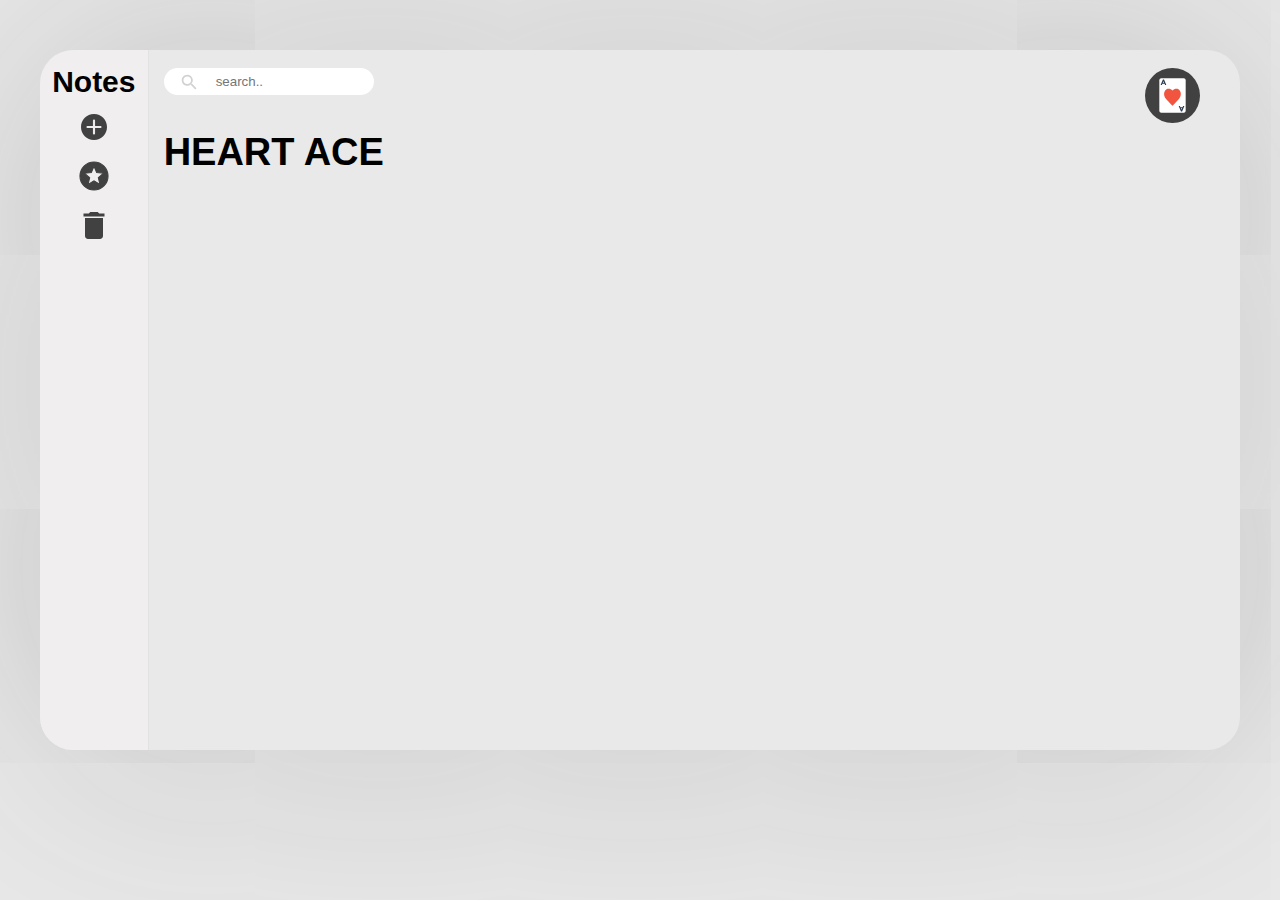
==== commit b613261d: "heart ace" ====
--- a/index.html
+++ b/index.html
@@ -36,16 +36,17 @@
 
                     <ul>
                         <li>
-                            <div id="yellow"></div>
+                            <div id="yellow" onClick="yellow()
+                            "></div>
                         </li>
                         <li>
-                            <div id="blue"></div>
+                            <div id="blue" onClick="blue()"></div>
                         </li>
                         <li>
-                            <div id="red"></div>
+                            <div id="red" onClick="red()"></div>
                         </li>
                         <li>
-                            <div id="orange"></div>
+                            <div id="orange" onClick="orange()"></div>
                         </li>
                     </ul>
                 </li>
@@ -62,7 +63,8 @@
                     </svg>
                 </li>
                 <li>
-                    <svg width="22" height="27" viewBox="0 0 22 27" fill="none" xmlns="http://www.w3.org/2000/svg">
+                    <svg width="22" id="Delete" onClick="Delete()" height="27" viewBox="0 0 22 27" fill="none"
+                        xmlns="http://www.w3.org/2000/svg">
                         <path
                             d="M2 24C2 25.65 3.35 27 5 27H17C18.65 27 20 25.65 20 24V6H2V24ZM21.5 1.5H16.25L14.75 0H7.25L5.75 1.5H0.5V4.5H21.5V1.5Z"
                             fill="#414141" />
@@ -115,14 +117,21 @@
                 </svg>
             </div>
 
+            <!--js-->
+
+
+
+
+            <!--js end-->
+
             <h1>HEART ACE</h1>
             <div id="notes">
                 <div>
-                    
-                        <h3>title name</h3>
-                        <textarea name="" id="textarea" cols="21" rows="7" placeholder="type here..."></textarea>
 
-                    
+                   <input type="text" placeholder="title name">
+                    <textarea name="" placeholder="type here..."></textarea>
+
+
                     <nav class="nav">
                         <ul>
                             <li>
@@ -137,29 +146,21 @@
                         </ul>
                     </nav>
 
-                    <svg width="19" height="19" viewBox="0 0 19 19" fill="none" xmlns="http://www.w3.org/2000/svg">
+                    <svg width="19" class="star" height="19" viewBox="0 0 19 19" fill="none"
+                        xmlns="http://www.w3.org/2000/svg">
                         <path
                             d="M19 6.90152L12.1695 6.31415L9.5 0.042572L6.8305 6.32363L0 6.90152L5.187 11.3826L3.629 18.0426L9.5 14.5089L15.371 18.0426L13.8225 11.3826L19 6.90152ZM9.5 12.7373L5.928 14.8878L6.878 10.8331L3.724 8.10468L7.885 7.74468L9.5 3.92678L11.1245 7.75415L15.2855 8.11415L12.1315 10.8426L13.0815 14.8973L9.5 12.7373Z"
                             fill="#C9D940" />
                     </svg>
 
-                    <!-- <svg fill="#414141" viewBox="-2.4 -2.4 28.80 28.80" xmlns="http://www.w3.org/2000/svg">
-                            <g id="SVGRepo_bgCarrier" stroke-width="0" transform="translate(4.92,4.92), scale(0.59)">
-                                <rect x="-2.4" y="-2.4" width="28.80" height="28.80" rx="14.4" fill="#ECECEC"
-                                    strokewidth="0"></rect>
-                            </g>
-                            <g id="SVGRepo_tracerCarrier" stroke-linecap="round" stroke-linejoin="round"
-                                stroke="#CCCCCC" stroke-width="0.048"></g>
-                            <g id="SVGRepo_iconCarrier">
-                                <path d="M12,2A10,10,0,1,0,22,12,10,10,0,0,0,12,2ZM10,16,7,17l1-3,7-7,2,2Z"></path>
-                            </g>
-                        </svg> -->
+                
+                           
 
                 </div>
                 <div>
 
-                    <h3>title name</h3>
-                    <textarea name="" id="textarea" cols="21" rows="7" placeholder="type here..."></textarea>
+                    <input type="text" placeholder="title name">
+                    <textarea name="" placeholder="type here..."></textarea>
 
 
                     <svg width="19" height="19" viewBox="0 0 19 19" fill="none" xmlns="http://www.w3.org/2000/svg">
@@ -183,75 +184,12 @@
 
                 </div>
 
-                <div>
-
-                    <h3>title name</h3>
-                    <textarea name="" id="textarea" cols="21" rows="7" placeholder="type here..."></textarea>
 
 
-                    <svg width="19" height="19" viewBox="0 0 19 19" fill="none" xmlns="http://www.w3.org/2000/svg">
-                        <path
-                            d="M19 6.90152L12.1695 6.31415L9.5 0.042572L6.8305 6.32363L0 6.90152L5.187 11.3826L3.629 18.0426L9.5 14.5089L15.371 18.0426L13.8225 11.3826L19 6.90152ZM9.5 12.7373L5.928 14.8878L6.878 10.8331L3.724 8.10468L7.885 7.74468L9.5 3.92678L11.1245 7.75415L15.2855 8.11415L12.1315 10.8426L13.0815 14.8973L9.5 12.7373Z"
-                            fill="#C9D940" />
-                    </svg>
-                    </svg>
-                    <svg class="pencil" fill="#414141" viewBox="-2.4 -2.4 28.80 28.80"
-                        xmlns="http://www.w3.org/2000/svg">
-                        <g id="SVGRepo_bgCarrier" stroke-width="0" transform="translate(4.92,4.92), scale(0.59)">
-                            <rect x="-2.4" y="-2.4" width="28.80" height="28.80" rx="14.4" fill="#ECECEC"
-                                strokewidth="0"></rect>
-                        </g>
-                        <g id="SVGRepo_tracerCarrier" stroke-linecap="round" stroke-linejoin="round" stroke="#CCCCCC"
-                            stroke-width="0.048"></g>
-                        <g id="SVGRepo_iconCarrier">
-                            <path d="M12,2A10,10,0,1,0,22,12,10,10,0,0,0,12,2ZM10,16,7,17l1-3,7-7,2,2Z"></path>
-                        </g>
-                    </svg>
-
-                </div>
-                <div>
-
-                    <h3>title name</h3>
-                    <textarea name="" id="textarea" cols="21" rows="7" placeholder="type here..."></textarea>
-
-
-                    <svg width="19" height="19" viewBox="0 0 19 19" fill="none" xmlns="http://www.w3.org/2000/svg">
-                        <path
-                            d="M19 6.90152L12.1695 6.31415L9.5 0.042572L6.8305 6.32363L0 6.90152L5.187 11.3826L3.629 18.0426L9.5 14.5089L15.371 18.0426L13.8225 11.3826L19 6.90152ZM9.5 12.7373L5.928 14.8878L6.878 10.8331L3.724 8.10468L7.885 7.74468L9.5 3.92678L11.1245 7.75415L15.2855 8.11415L12.1315 10.8426L13.0815 14.8973L9.5 12.7373Z"
-                            fill="#C9D940" />
-                    </svg>
-                    </svg>
-                    <svg class="pencil" fill="#414141" viewBox="-2.4 -2.4 28.80 28.80"
-                        xmlns="http://www.w3.org/2000/svg">
-                        <g id="SVGRepo_bgCarrier" stroke-width="0" transform="translate(4.92,4.92), scale(0.59)">
-                            <rect x="-2.4" y="-2.4" width="28.80" height="28.80" rx="14.4" fill="#ECECEC"
-                                strokewidth="0"></rect>
-                        </g>
-                        <g id="SVGRepo_tracerCarrier" stroke-linecap="round" stroke-linejoin="round" stroke="#CCCCCC"
-                            stroke-width="0.048"></g>
-                        <g id="SVGRepo_iconCarrier">
-                            <path d="M12,2A10,10,0,1,0,22,12,10,10,0,0,0,12,2ZM10,16,7,17l1-3,7-7,2,2Z"></path>
-                        </g>
-                    </svg>
-
-                </div>
-              
-                    <g id="SVGRepo_bgCarrier" stroke-width="0" transform="translate(4.92,4.92), scale(0.59)">
-                        <rect x="-2.4" y="-2.4" width="28.80" height="28.80" rx="14.4" fill="#ECECEC" strokewidth="0">
-                        </rect>
-                    </g>
-                    <g id="SVGRepo_tracerCarrier" stroke-linecap="round" stroke-linejoin="round" stroke="#CCCCCC"
-                        stroke-width="0.048"></g>
-                    <g id="SVGRepo_iconCarrier">
-                        <path d="M12,2A10,10,0,1,0,22,12,10,10,0,0,0,12,2ZM10,16,7,17l1-3,7-7,2,2Z"></path>
-                    </g>
-                
-
             </div>
-           
 
         </div>
-        </div>
+
 
         <!-- notesBox end.......... -->
     </section>
--- a/style.css
+++ b/style.css
@@ -1,4 +1,7 @@
 /* IN THE NAME OF RAINBOW GOD :D */
+
+
+
 
 
 body {
@@ -33,38 +36,12 @@
     font-family: Arial, Helvetica, sans-serif;
     font-size: 30px;
     font-weight: 600;
-    /* animation: color 20s; */
     margin: 15px 0;
 }
 
-@keyframes color {
-    0% {
-        color: purple;
-    }
-
-    20% {
-        color: blue;
-    }
-
-    40% {
-        color: green;
-    }
-
-    60% {
-        color: yellow;
-    }
-
-    80% {
-        color: orange;
-    }
-
-    100% {
-
-        color: red;
-    }
-}
-
-/*menu>list of colorful circles  start............. */
+
+
+/*menu>list of colorfull circles  start............. */
 #menu>ul {
     list-style: none;
     padding-left: 0;
@@ -73,6 +50,9 @@
     flex-wrap: wrap;
     justify-content: center;
     width: 70px;
+}
+#menu>ul>li{
+    cursor: pointer;
 }
 
 #menu>ul>li>ul {
@@ -90,6 +70,7 @@
 
 #menu>ul>li>ul>li {
     list-style: none;
+    cursor: pointer;
 }
 
 #menu>ul>li>ul>li>div {
@@ -121,12 +102,20 @@
 
 
 /* neteBox start...nooooooooooooo */
+/* right div........... */
 #notesBox {
     margin-left: 15px;
     width: 100%;
     height: 100%;
-}
-
+    overflow-y: scroll;
+    overflow-x: hidden;
+}
+
+#notesBox>h1 {
+    font-size: 40px;
+    margin: 0 0 15px 0;
+    font-family: Arial, Helvetica, sans-serif;
+}
 #noteHeader {
     display: flex;
     justify-content: space-between;
@@ -156,25 +145,24 @@
 }
 
 /* searchBox item................ */
-#notesBox>h1 {
-    font-size: 40px;
-    margin: 0 0 15px 0;
-    font-family: Arial, Helvetica, sans-serif;
-}
 
 #notes {
     display: grid;
     grid-template-columns: 250px 250px 250px 250px;
-    grid-template-rows: 250px 250px 250px 250px;
+    /* grid-template-rows: 250px 250px 250px 250px; */
     grid-gap: 15px;
+    margin-bottom: 40px;
 }
 
 #notes>div {
     border-radius: 18px;
     background-color: #01D3FF;
     font-family: Arial, Helvetica, sans-serif;
-    /* display: flex;
-    justify-content: space-around; */
+    display: flex;
+    flex-wrap: wrap;
+    justify-content: center;
+    /* align-items: flex-start; */
+    align-content: flex-start;
     position: relative;
     animation: start .3s linear forwards;
     opacity: 0;
@@ -187,14 +175,6 @@
 
 #notes>div:nth-of-type(2) {
     animation-delay: .4s;
-}
-
-#notes>div:nth-of-type(3) {
-    animation-delay: .6s;
-}
-
-#notes>div:nth-of-type(4) {
-    animation-delay: .8s;
 }
 
 @keyframes start {
@@ -213,27 +193,48 @@
     }
 }
 
-#notes>div>div {
-    width: 90%;
-    height: 80%;
-    margin-top: 28px;
-    margin-left: 20px;
-    overflow: hidden;
-}
-
-#notes>div>h3 {
-    padding-left: 10px;
-}
-
-#notes>div>#textarea {
-    margin-left: 10px;
-    /* padding-right: 20px; */
+#notesBox>h1 {
+    font-family: Arial, Helvetica, sans-serif;
+    font-size: 38px;
+    font-weight: bolder;
+}
+
+#notes>div>.delete {
+    width: 30px;
+    height: 30px;
+    border-radius: 10px;
+    display: inline-block;
+    margin-top: 20px;
+    cursor: pointer;
+    background: rgba(152, 173, 155, 0.98);
+    border: none;
+}
+
+#notes>div>input {
+    margin: 10px;
+    padding: 10px 0 8px 0;
+    text-align: center;
     line-height: 19px;
-    font-size: 15px;
-    /* padding-bottom: 140px; */
+    font-size: 25px;
+    width: 150px;
     outline: none;
     border: none;
     background-color: #01D3FF;
+    resize: none;
+    font-family: Arial, Helvetica, sans-serif;
+    font-weight: bold;
+}
+
+#notes>div>textarea {
+    padding-bottom: 80px;
+    font-family: Arial, Helvetica, sans-serif;
+    font-size: 20px;
+    resize: none;
+    border: none;
+    background-color: #01D3FF;
+    font-style: italic;
+    outline: none;
+    margin-left: 15px;
 }
 
 /* scroll.................. */
@@ -252,15 +253,19 @@
     bottom: 10px;
     right: 10px;
     width: 40px;
-
+}
+
+#notes>div>i {
+    width: 70px;
+    color: #01D3FF;
 }
 
 .nav {
-    margin: 10px 0 0 20px;
+    margin: 15px auto;
     border-radius: 30px;
     width: 200px;
     background-color: rgb(194, 165, 165);
-    
+
 }
 
 nav>ul {
